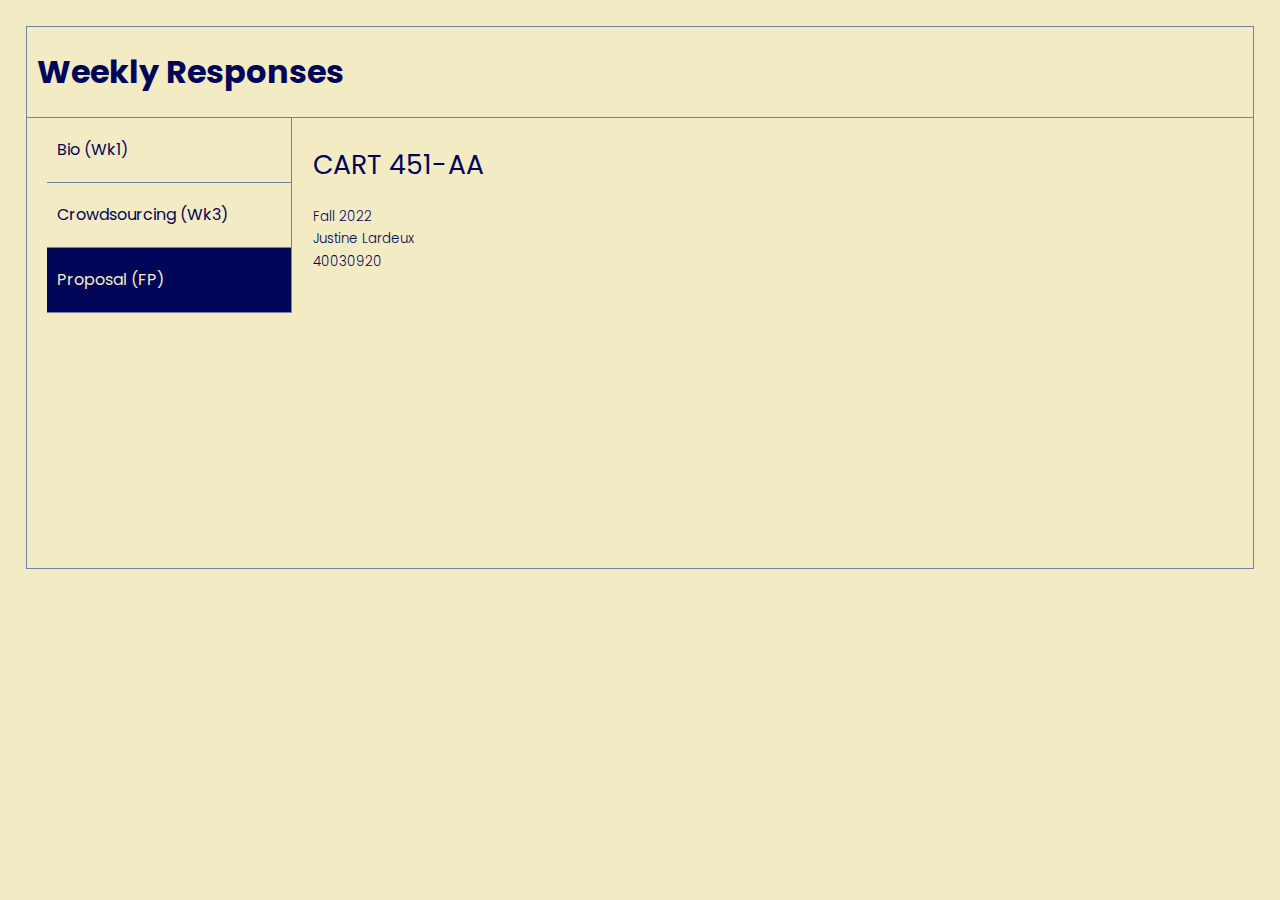
==== index.html @ 6b1e5063 "remove folder" ====
<!DOCTYPE html>
<html lang="en">
<head>
    <meta charset="UTF-8">
    <meta http-equiv="X-UA-Compatible" content="IE=edge">
    <meta name="viewport" content="width=device-width, initial-scale=1.0">
    <title>CART 451 - Weekly Responses</title>
    <link rel="preconnect" href="https://fonts.googleapis.com">
    <link rel="preconnect" href="https://fonts.gstatic.com" crossorigin>
    <link href="https://fonts.googleapis.com/css2?family=Poppins:wght@300;400;600&display=swap" rel="stylesheet">
    <link rel="stylesheet" type="text/css" href="css/style.css">
</head>
<body>
    <div id="page-title" class="border-bot">
        <h1>Weekly Responses</h1>
    </div>
    <div class="container flex">
        <div id="menu">
            <ul>
               <div class="menu-item" data-link="container-header"><li class="border-bot">Bio (Wk1)</li></div>
               <div class="menu-item" data-link="Week-3"><li class="border-bot">Crowdsourcing (Wk3)</li></div>
               <div class="menu-item external" data-link="final-project-proposal"><li class="border-bot">Proposal (FP)</li></div>  

            </ul>
        </div>
        <div id="responses">
            <div id="home-description">
                <p class="title">CART 451-AA</p>
                <p class="subtitle">Fall 2022</p>
                <p class="subtitle">Justine Lardeux</p>
                <p class="subtitle">40030920</p>
            </div>
            <div id="container-header" class="nodisplay">
                <div class="containter-header-bio">
                    <p class="response-title">Bio</p>
                <p class="subtitle-response">Weekly response #1, Due Week 2 (September 13, 2022)</p>
                    <div class="container-header-bio-slideshow">
                        <video controls>
                            <source src="assets/My Movie.mp4" type="video/mp4">
                            <source src="assets/My Movie.mp4" type="video/ogg">
                          Your browser does not support the video tag.
                          </video>
                    </div>
                    <div class="container-header-bio-caption">
                        <br><br>
                        <p class="subtitle-response">SUBTITLES:</p>
                        <p>Hello, My name is Justine and I am now 27 years old. I enrolled in the CART program in Fall 17 and I have now 9 credit left to graduate (including this class). My studies have been interrupted by me living in Australia for a few months. Being there officialized my love for nature. I had to come back because of COVID which ended in a heartbreak.
                            At my return, I reunited with my cat ‘Internet’ and adopted a dog ‘Spy’. They both get along well and they make the biggest portion of my personality, sadly.</p>
                        <p>Otherwise, me and my closest friends got a land together, which I consider my ultimate favorite project. For now, we are camping and swimming. We bought a pedal boat which I am very proud of, for some reasons. </p>
                        <p>The more I grow up, the less fear I have to be boring. I love simple.</p>
                    </div>
                </div>
            </div>
            <div id="Week-3" class="written-response nodisplay">
                <p class="response-title">Crowdsourcing</p>
                <p class="subtitle-response">Weekly response #2, Due Week 3 (September 20, 2022)</p>
                
                <p>&emsp;&emsp;&emsp;In her month-long experiment social turkers: crowdsourced dating (2013), Lauren McCarthy developed a system of live feedback on her OkCupid dates. The dates were streamed through an IPhone app and Amazon Mechanical Turk workers would be allowed to see the interactions in real time, interpret and offer feedback about McCarthy’s next moves by text message. This is one of the technologies discussed in Jeff Howe’s article “The Rise of Crowdsourcing” (2003):</p> 
                <p class="long-citation">Peter Cohen, the program's director, acknowledges that Mechanical Turk, launched in beta in November, is a work in progress. (Amazon refuses to give a date for its official launch.) "This is a very new idea, and it's going to take some time for people to wrap their heads around it," Cohen says. "We're at the tippy-top of the iceberg."</p>
                <p>&emsp;&emsp;&emsp;Ten years later, the crowdsourcing marketplace is still alive and used by many, such as artists like McCarthy. As stated in Howe’s article, this engine helps match a human to accomplish certain tasks: “Amazon calls the tasks HITs (human intelligence tasks); they're designed to require very little time, and consequently they offer very little compensation—most from a few cents to a few dollars.” Indeed, McCarthy made sure to denote the prices she was offered for each different task in her project journal logs. At some point, she increases the price she was offering: “It seems that $0.20 wasn’t enough, I think $0.25 is a sort of cut off when workers are searching for jobs.” Despite the increase, it shows how cheap the cost is if we compare it to subcontracting subjects to do the same tasks outside the crowdsourcing platform. According to Howe, crowdsourcing is in fact a good deal for entities that “can turn to the crowd to help curb the rising cost of corporate research.” In that sense, McCarthy’s experiment did not need big funding and costs, so was possibly able to conduct this project because of the low costs. This does in fact relate to how companies have been looking overseas for cheap labor in the past decades.</p>
                <p>&emsp;&emsp;&emsp;With the accessibility and the  immediacy of the internet, she was also able to get responses in real-time to affect the course of her date according to the feedback she would get from the Turkers. If not bots, the workers watching the artist may be from any location and any socioeconomic group. They also have different skill sets which could potentially mean a stronger network of subjects according to Howe: “The most efficient networks are those that link to the broadest range of information, knowledge, and experience.” In regards to her project, McCarthy stated that: “Oddly, knowing that the workers are watching me made me feel a sense of reassurance, like I’m not all alone in this situation.” Her life has now become content to be broadcasted, judged and controlled by a crowd. It does feel similar to the reality TV format that has been increasingly popular in the last decades. In this case, the viewers are also manipulating the content by deciding on the next actions of the artist. This format relates directly to the concept of user-generated TV discussed in Howe’s article: "I can imagine a time when all of our shows will have a user-generated component." In fact, the artist is able to be a producer and a broadcaster with only her personal phone, while the Turkers are content creators and directors.</p>        
                
                <p class="response-title source-section">Sources cited:</p>
                <p class="subtitle">Jeff Howe, "The Rise Of Crowdsourcing", Wired, 14, 2006.</p>
            </div>
            <div id="final-project-proposal" class="written-response nodisplay">
                <p class="response-title">Locusts</p>
                <p class="subtitle-response">Final Project Proposal, due October 4, 2022</p>
                <a href="https://github.com/Justinel2/Locusts">Click here to access the final project repository</a>
                <br><br>
                <iframe src="assets/Final_Project_Proposal.pdf" style="width: 100%;height: 100vh;border: none;"></iframe>

            </div>
        </div>
    </div>

    <script>
        
        let menuItems = document.getElementsByClassName('menu-item');

        for (i = 0; i < menuItems.length; i++) {
            menuItems[i].addEventListener("click", displayResponse);
            console.log(menuItems);
        }

        function displayResponse() {
            hideActive();
            let menuSelectionID = this.getAttribute("data-link");
            console.log(menuSelectionID);
            document.getElementById(menuSelectionID).classList.add("active");
            document.getElementById(menuSelectionID).classList.remove("nodisplay");
        }

        function hideActive() {
            let activeElements = document.getElementsByClassName('active');
            console.log(activeElements);
            for (i = 0; i < activeElements.length; i++) {
            activeElements[i].classList.add("nodisplay");
            activeElements[i].classList.remove("active");
            }
        }
    
    </script>
</body>
</html>
---- css/style.css ----
html, body {
    font-family: 'Poppins', sans-serif;
 }

 body {
    margin: 2%;
    border: 1px solid #7283A6;
    background-color: #F2EBC4;
    color: #020659;
 }

video, source {
    margin: 0;
    width: 100%    !important;
    height: auto   !important;
}

a {
    color: #020659;
}

.h2 {
    font-size: 30pt;
}

.title {
    font-size: 20pt;
}

.response-title {
    font-size: 16pt;
    line-height: 0.5;
    font-weight: 600;
}

.subtitle {
    font-weight: 300;
    font-size: 10pt;
    line-height: 0.7;
}

.subtitle-response {
    font-weight: 300;
    font-size: 10pt;
    line-height: 0.7;
    padding-bottom: 20px;
}

.long-citation {
    padding: 0 50px 0 50px;
    line-height: 1.2;
}

.source-section {
    padding-top: 20px;
}

.border-bot {
    border-bottom: 1px solid #7283A6;
    padding-left: 10px;
}

ul {
    list-style-type: none;
    margin: 0;
    padding: 0;
    border-right: 1px solid #7283A6;
    cursor: pointer;
}

li {
    line-height: 4;
}

a {
    text-decoration: none;
}

.flex {
    display: flex;
    flex-wrap: wrap;
    justify-content: space-evenly;
    min-height: 50vh;
}

#menu {
    width: 20%;
    min-width: 200px;
}

#responses {
    width: 75%;
}

.nodisplay {
    display: none;
}

.active {
    display: block;
    margin-top: 5%;
    line-height: 1.8;
    padding-bottom: 20%;
}

.external li{
    background-color: #020659 !important;
    color: #F2EBC4;
}


@media all and (max-width: 1050px) {

    .flex {
        justify-content: left;
    }


    #menu {
        width: 100%;
    }

    #responses {
        width: 100%;
    }

  }
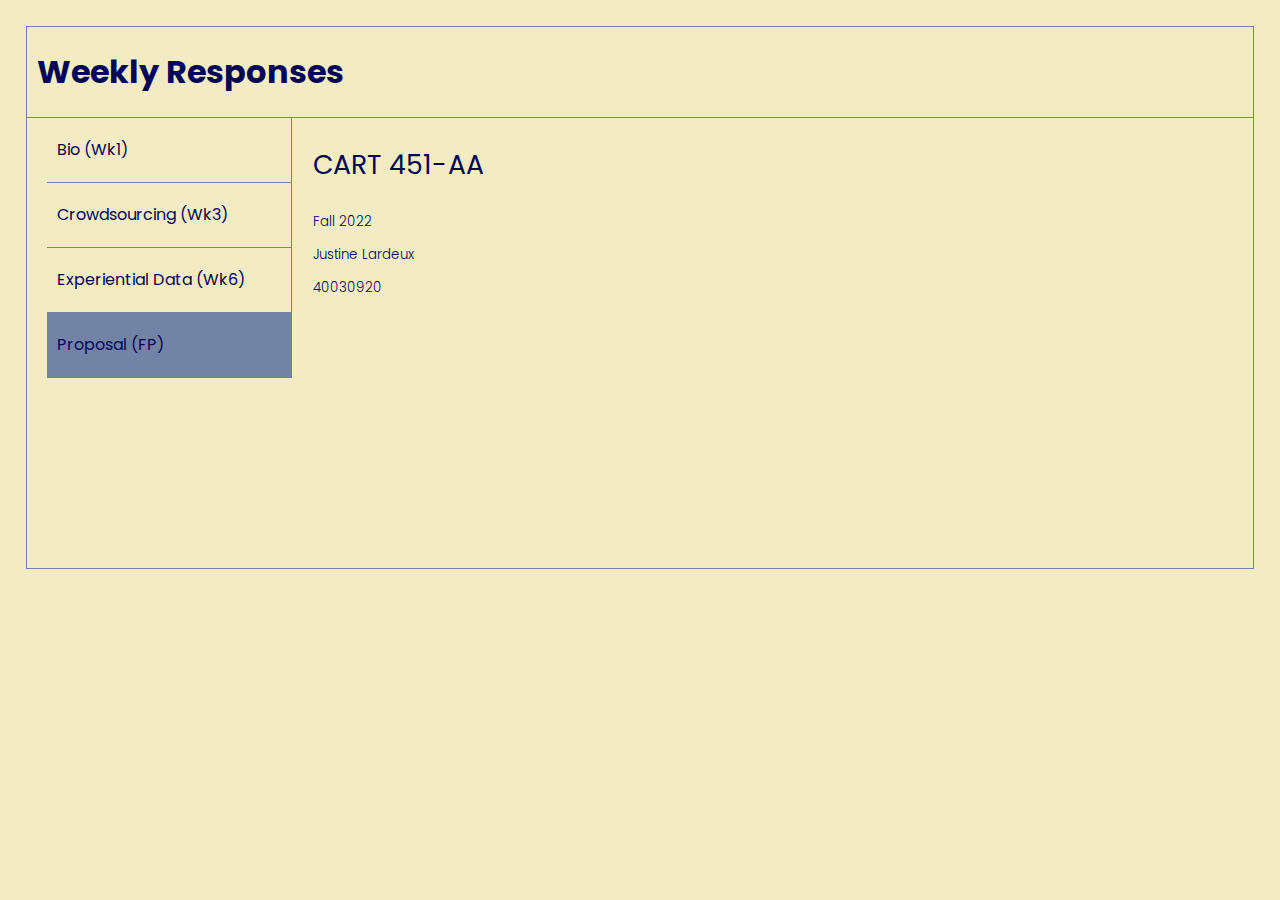
==== commit 790c1cb7: "written response #3 + debug" ====
--- a/index.html
+++ b/index.html
@@ -11,7 +11,7 @@
     <link rel="stylesheet" type="text/css" href="css/style.css">
 </head>
 <body>
-    <div id="page-title" class="border-bot">
+    <div id="page-title" class="border-bot menu-item">
         <h1>Weekly Responses</h1>
     </div>
     <div class="container flex">
@@ -19,8 +19,8 @@
             <ul>
                <div class="menu-item" data-link="container-header"><li class="border-bot">Bio (Wk1)</li></div>
                <div class="menu-item" data-link="Week-3"><li class="border-bot">Crowdsourcing (Wk3)</li></div>
+               <div class="menu-item" data-link="Week-6"><li class="border-bot"> Experiential Data (Wk6)</li></div>
                <div class="menu-item external" data-link="final-project-proposal"><li class="border-bot">Proposal (FP)</li></div>  
-
             </ul>
         </div>
         <div id="responses">
@@ -35,7 +35,7 @@
                     <p class="response-title">Bio</p>
                 <p class="subtitle-response">Weekly response #1, Due Week 2 (September 13, 2022)</p>
                     <div class="container-header-bio-slideshow">
-                        <video controls>
+                        <video poster="assets/img_dog.jpg" controls>
                             <source src="assets/My Movie.mp4" type="video/mp4">
                             <source src="assets/My Movie.mp4" type="video/ogg">
                           Your browser does not support the video tag.
@@ -69,7 +69,28 @@
                 <a href="https://github.com/Justinel2/Locusts">Click here to access the final project repository</a>
                 <br><br>
                 <iframe src="assets/Final_Project_Proposal.pdf" style="width: 100%;height: 100vh;border: none;"></iframe>
+            </div>
+            <div id="Week-6" class="written-response nodisplay">
+                <p class="response-title">Experiential Data Visualization</p>
+                <p class="subtitle-response">Weekly response #3, Due Week 6 (October 18, 2022)</p>
+                
+                <p>&emsp;&emsp;&emsp;In their paper “We Feel Fine and Searching the Emotional Web”, Sepandar D. Kamvar and Jonathan Harris discuss <span class=italicized>We Feel Fine</span>, their data-driven project launched in 2006. Their “emotional engine and web-based artwork has been accumulating millions of feelings by scraping social media posts mentioning feelings across different platforms (MIT Docubase). Then, this data is organized and displayed on their website in seven different forms, giving different experiences regarding data-visualization (Sepandar et Harris 2011, 121).</p> 
+                <p>&emsp;&emsp;&emsp;Through their user experience study, they categorized their data-visualization project as ‘Experiential Data Visualization’, which they defined briefly: Visualizations of this type would share three properties: first, they would communicate insights that are often simply communicated in words, but much more powerfully communicated by example; second, they would focus on interaction models that encourage direct interaction with individual data items; and third, they would focus on influencing affect rather than cognition. (125)” </p>
+                <p>&emsp;&emsp;&emsp;Through my own exploration, I will compare the project to <span class=italicized>Quantified Self</span>, an international community of users and makers of self-tracking tools. Again, these projects will be discussed briefly around the three properties enunciated by Kamvar and Harris’ paper. </p>        
+                <p>&emsp;&emsp;&emsp;Firstly, experiential data visualization communicates data that is much more powerfully understood by example, rather than words. Kamvar and Harris’ suggest that  <span class=italicized>We Feel Fine</span>’s design principles are emulating a guide for this type of data visualization: “...one may argue that you don’t need an interactive data visualization to communicate that you are not alone in your emotions. However, that is more powerfully expressed by showing the emotions of others, in the same way that lessons about love are often easily expressed in words, but more powerfully learned by actually being in love.” (125) The <span class=italicized>Quantified Self</span> website does exactly that, by allowing individuals to present a picture of their own data, to better understand them: “We define <span class=italicized>Quantified Self</span> as this practice of making self-initiated observations for the purpose of personal discovery.” (Quantified Self n.d.c)</p> 
+                <p>&emsp;&emsp;&emsp;Secondly,  <span class=italicized>We Feel Fine</span> allows users to interact with individual data from their seven display forms: “In shifting from micro to macro, the user can better understand trends exposed through summarization. And in shifting from micro to macro, the user can generalize intuitions gained from browsing.” (Sepandar et Harris 2011, 118)  On the other hand, the <span class=italicized>Quantified Self</span> project does not clearly instruct participants in ways to design more efficiently their data collections. In their “Get Started” guide, their instructions cover mostly data collection and conclusion, but not data visualization (Quantified Self n.d.a). They do have a “Project Log” forum page so participants can get feedback from their peers (Quantified Self, n.d.b). However, I do believe that instruction about better practices for displaying data should be included in the website. Also, it would be interesting for them to host some willing participants' data visualizations, because only presentations of data seem available on their website.</p> 
+                <p>&emsp;&emsp;&emsp;Thirdly, both projects demonstrated their significant influence on viewers' affects. In  <span class=italicized>We Feel Fine</span>, their user study established that two of their seven data visualization designs were more likely to instigate feelings to their users: “...their post-study observations were more likely to be along the lines of ‘It really changed my mood which was surprising’...” (Sepandar et Harris 2011, 125) For the <span class=italicized>Quantified Self</span> project, the ability of the users to view their own data can influence changes in affects. In a study led by Melanie Swan, quantified self tools “are becoming a node in the landscape, offering an effective mix of quantified self-tracking data collection tools, lightweight social networking interaction, and gamification rewards, all of which combine to influence behavior change.” (Swan 2012, 99) One presentation at a QS conference is Nancy Dougherty’s Technology for Mindfulness. In her presentation, she discusses her project; a smile-triggered electromyogram (EMG) muscle sensor with a light emitting diode (LED) headband display. She wore this wearable during the span of a week. Everytime she smiled, a cascade of LED lights would be triggered to engage with her and also people around her. So, the project was designed to create unexpected moments of joy in human interactions, responding to the third property of experiential data visualization stated by Kamvar and Harris (Dougherty 2012, 10:30). </p> 
+                <p class="long-citation">But when I was tracking emotions it was completely different; it was a whole new phenomenon. Because just by tracking my emotions I was able to stabilize them better. My moods were much more stable. I could prevent myself from spiraling into negative emotions. I was no longer a victim to my mindset, just to this awareness that was required through self-tracking. (Dougherty 2012, 3:25)</p>
 
+
+                <p class="response-title source-section">Sources cited:</p>
+                <p class="subtitle">Dougherty, Nancy.  "Technology for Mindfulness."  Filmed 2012.  Quantified Self Conference Video, 16:35.  https://vimeo.com/52977820.</p>
+                <p class="subtitle">Quantified Self. n.d.a “Get Started.” Quantified Self. Accessed 2022. https://quantifiedself.com/get-started/.</p>
+                <p class="subtitle">Quantified Self. n.d.b “Forum: Project Logs.” Quantified Self. Accessed 2022. https://forum.quantifiedself.com/c/quantified-self/project-logs/41.</p>
+                <p class="subtitle">Quantified Self. n.d.c “Resources for Scholars & Healthcare Workers.” Quantified Self. Accessed 2022. https://quantifiedself.com/about/resources/.</p>
+                <p class="subtitle">MIT Docubase. n.d. “We Feel Fine.” MIT Docubase. Accessed 2022. https://docubase.mit.edu/project/we-feel-fine/.</p>
+                <p class="subtitle">Sepandar D. Kamvar and Jonathan Harris. 2011. “We feel fine and searching the emotional web.” Proceedings of the fourth ACM international conference on Web search and data mining (WSDM '11). Association for Computing Machinery, New York, NY, USA, 117–126. https://doi.org/10.1145/1935826.1935854.</p>
+                <p class="subtitle">Swan, Melanie. n.d. “Health 2050: The Realization of Personalized Medicine through Crowdsourcing, the Quantified Self, and the Participatory Biocitizen.” Journal of Personalized Medicine 2 (3): 93–118. Accessed 2022. https://doi.org/10.3390/jpm2030093.</p>
             </div>
         </div>
     </div>
@@ -87,6 +108,7 @@
             hideActive();
             let menuSelectionID = this.getAttribute("data-link");
             console.log(menuSelectionID);
+            this.classList.add("active-tab");
             document.getElementById(menuSelectionID).classList.add("active");
             document.getElementById(menuSelectionID).classList.remove("nodisplay");
         }
@@ -98,6 +120,9 @@
             activeElements[i].classList.add("nodisplay");
             activeElements[i].classList.remove("active");
             }
+            for (i = 0; i < menuItems.length; i++) {
+                menuItems[i].classList.remove("active-tab");
+            }
         }
     
     </script>
--- a/css/style.css
+++ b/css/style.css
@@ -36,7 +36,7 @@
 .subtitle {
     font-weight: 300;
     font-size: 10pt;
-    line-height: 0.7;
+    line-height: 1.5;
 }
 
 .subtitle-response {
@@ -53,6 +53,10 @@
 
 .source-section {
     padding-top: 20px;
+}
+
+.italicized { 
+    font-style: italic; 
 }
 
 .border-bot {
@@ -103,9 +107,18 @@
     padding-bottom: 20%;
 }
 
-.external li{
+.active-tab {
     background-color: #020659 !important;
     color: #F2EBC4;
+}
+
+.external li{
+    background-color: #7283A6 !important;
+    /* color: #F2EBC4; */
+}
+
+.menu-item {
+    cursor: pointer;
 }
 
 
